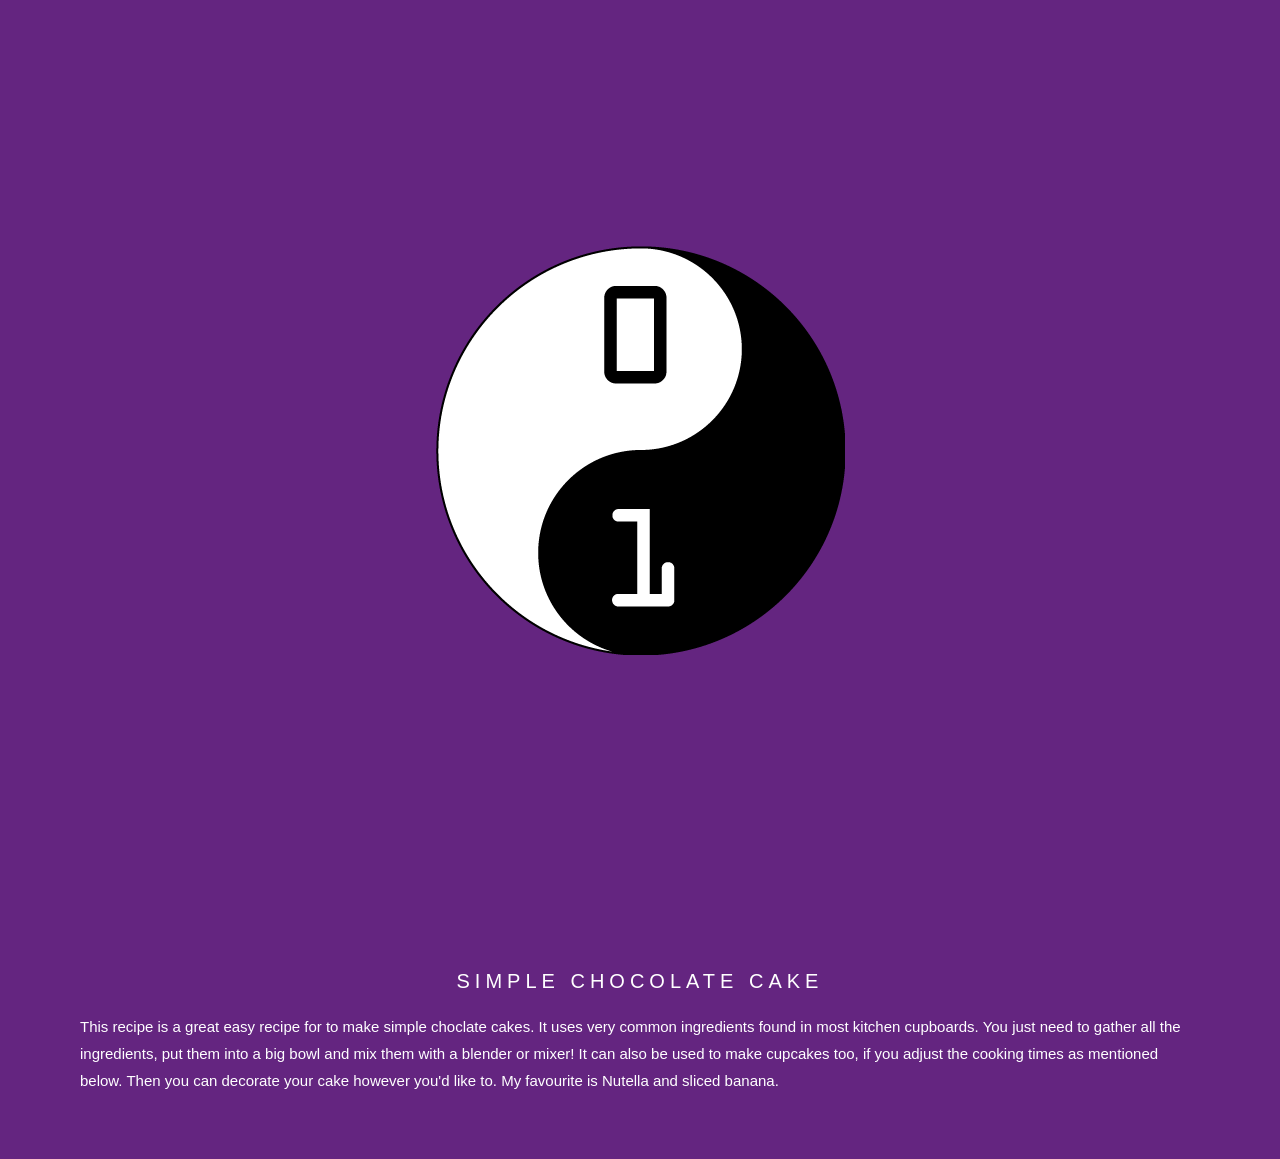
==== starterSource/starterSource/index.html @ 833c67fe "Initial commit" ====
<!DOCTYPE html>
<html>
  <head>
    <meta name="viewport" content="width=device-width, initial-scale=1">
    <link rel="stylesheet" type="text/css" href="style.css">
  </head>
  
  <div class="cd-logo">
    
  </div>
  
  <div class="textSection">
    <h3>SIMPLE CHOCOLATE CAKE</h3>
    <p>This recipe is a great easy recipe for to make simple choclate cakes.
    It uses very common ingredients found in most kitchen cupboards.
    You just need to gather all the ingredients, put them into a big bowl
    and mix them with a blender or mixer!
    It can also be used to make cupcakes too, if you adjust
    the cooking times as mentioned below.
    Then you can decorate your cake however you'd like to.
    My favourite is Nutella and sliced banana. 
    </p>
  </div>
  
</html>
---- starterSource/starterSource/style.css ----
body, html {
  height: 100%;
  margin: 0;
  font: 400 15px/1.8 "Lato", sans-serif;
  color: White;
}

.cd-logo {
  position: relative;
  background-position: center;
  background-repeat: no-repeat;
  background-color: #642580;
  background-size: cover;
  min-height: 100%;
}

.cd-logo {
  background-image: url("CoderDojo.png");
  min-height: 100%;
  background-size: auto;
}

h3 {
  letter-spacing: 5px;
  text-transform: uppercase;
  font: 20px "Lato", sans-serif;
  color: white;
  text-align:center
}

.textSection {
  background-color:#642580;
  padding:50px 80px;
}
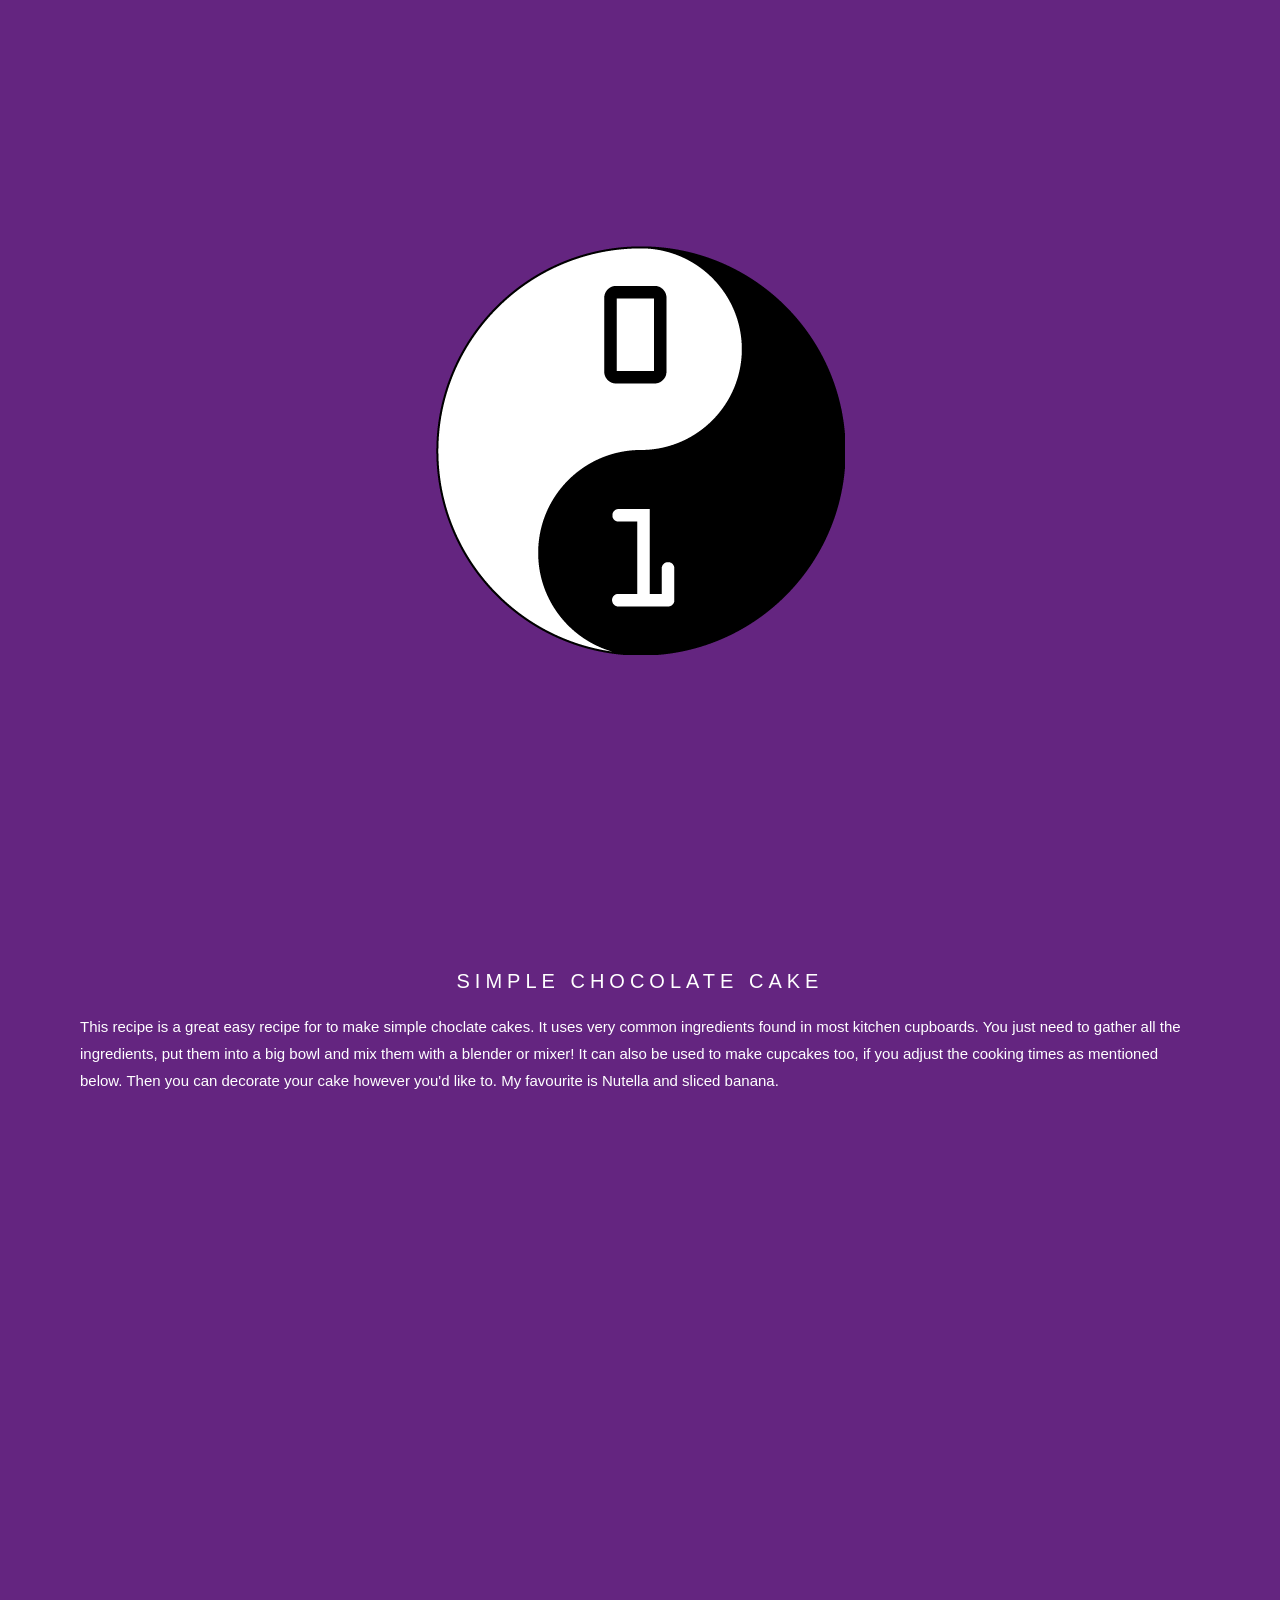
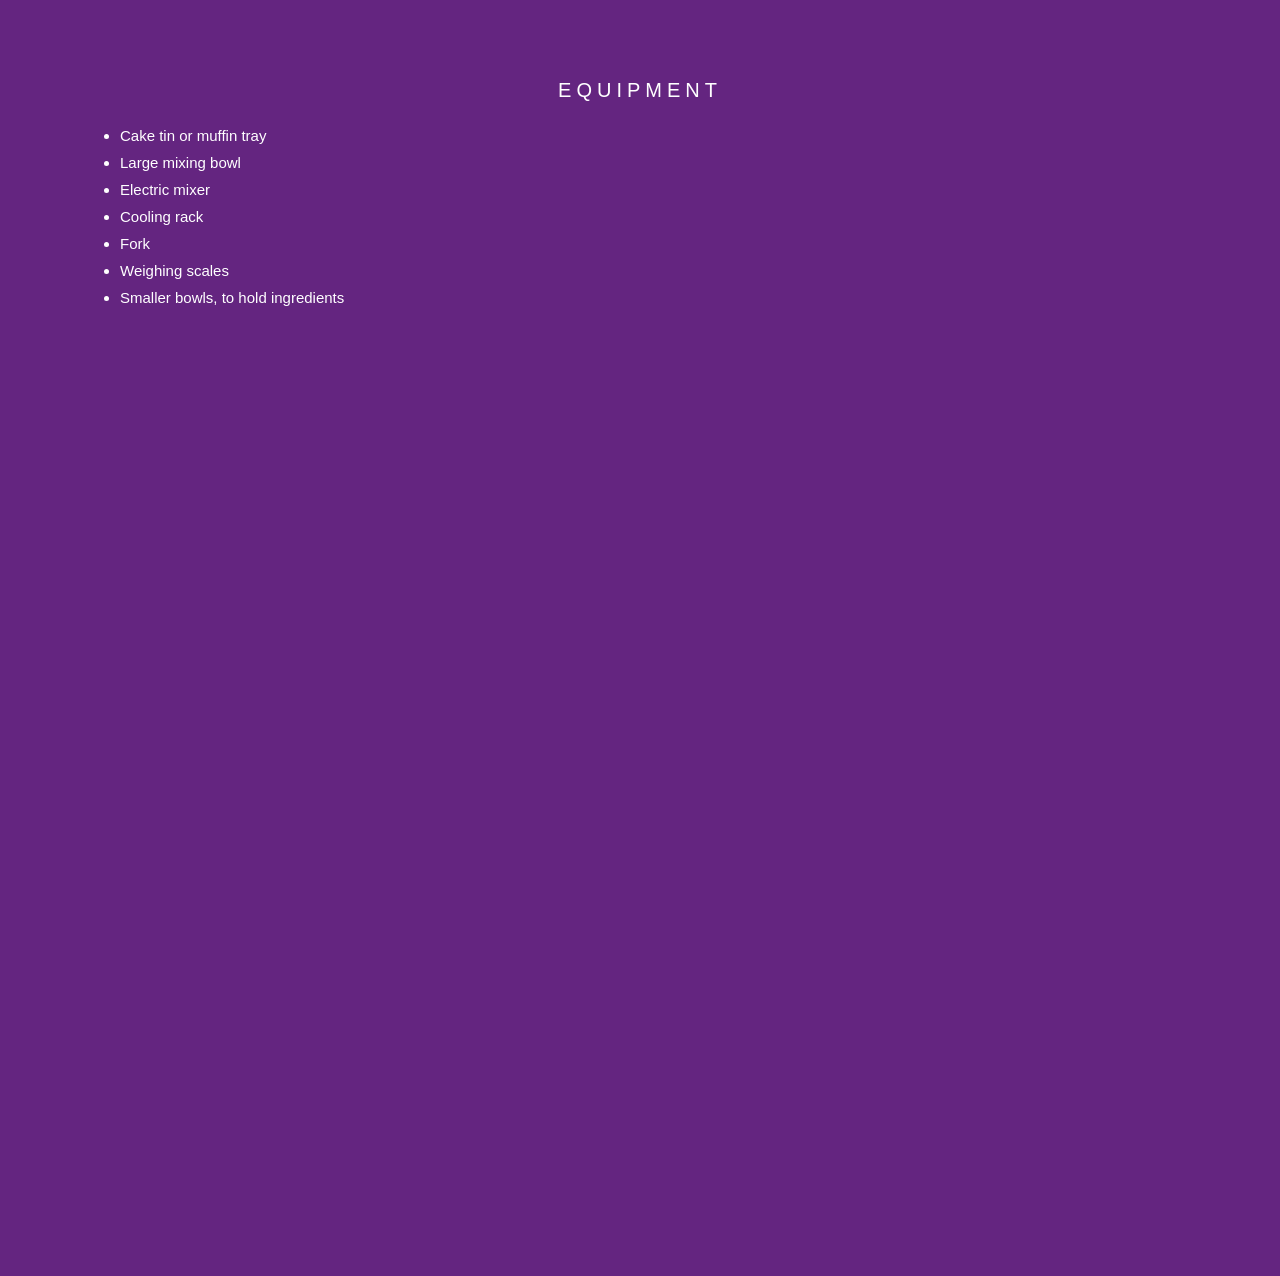
==== commit 615027b3: "Added scrolling" ====
--- a/starterSource/starterSource/index.html
+++ b/starterSource/starterSource/index.html
@@ -22,4 +22,25 @@
     </p>
   </div>
   
+  <div class="kitchen-equipment">
+
+  </div>
+
+  <div class="textSection">
+    <h3>EQUIPMENT</h3>
+    <ul>
+      <li>Cake tin or muffin tray</li>
+      <li>Large mixing bowl</li>
+      <li>Electric mixer</li>
+      <li>Cooling rack</li>
+      <li>Fork</li>
+      <li>Weighing scales</li>
+      <li>Smaller bowls, to hold ingredients</li>
+    </ul>
+  </div>
+
+  <div class="cake-ingredients">
+
+  </div>
+  
 </html>
--- a/starterSource/starterSource/style.css
+++ b/starterSource/starterSource/style.css
@@ -5,13 +5,15 @@
   color: White;
 }
 
-.cd-logo {
+.cd-logo, .kitchen-equipment {
   position: relative;
   background-position: center;
   background-repeat: no-repeat;
   background-color: #642580;
   background-size: cover;
-  min-height: 100%;
+  min-height: 50%;
+
+  background-attachment: fixed;
 }
 
 .cd-logo {
@@ -31,4 +33,20 @@
 .textSection {
   background-color:#642580;
   padding:50px 80px;
+}
+
+.kitchen-equipment {
+  background-image: url("utensils.JPG");
+}
+
+.cake-ingredients {
+  position: relative;
+  background-position: center;
+  background-repeat: no-repeat;
+  background-color: #642580;
+  background-size: cover;
+  min-height: 100%;
+
+  background-attachment: fixed;
+  background-image: url("ingredients.jpg");
 }
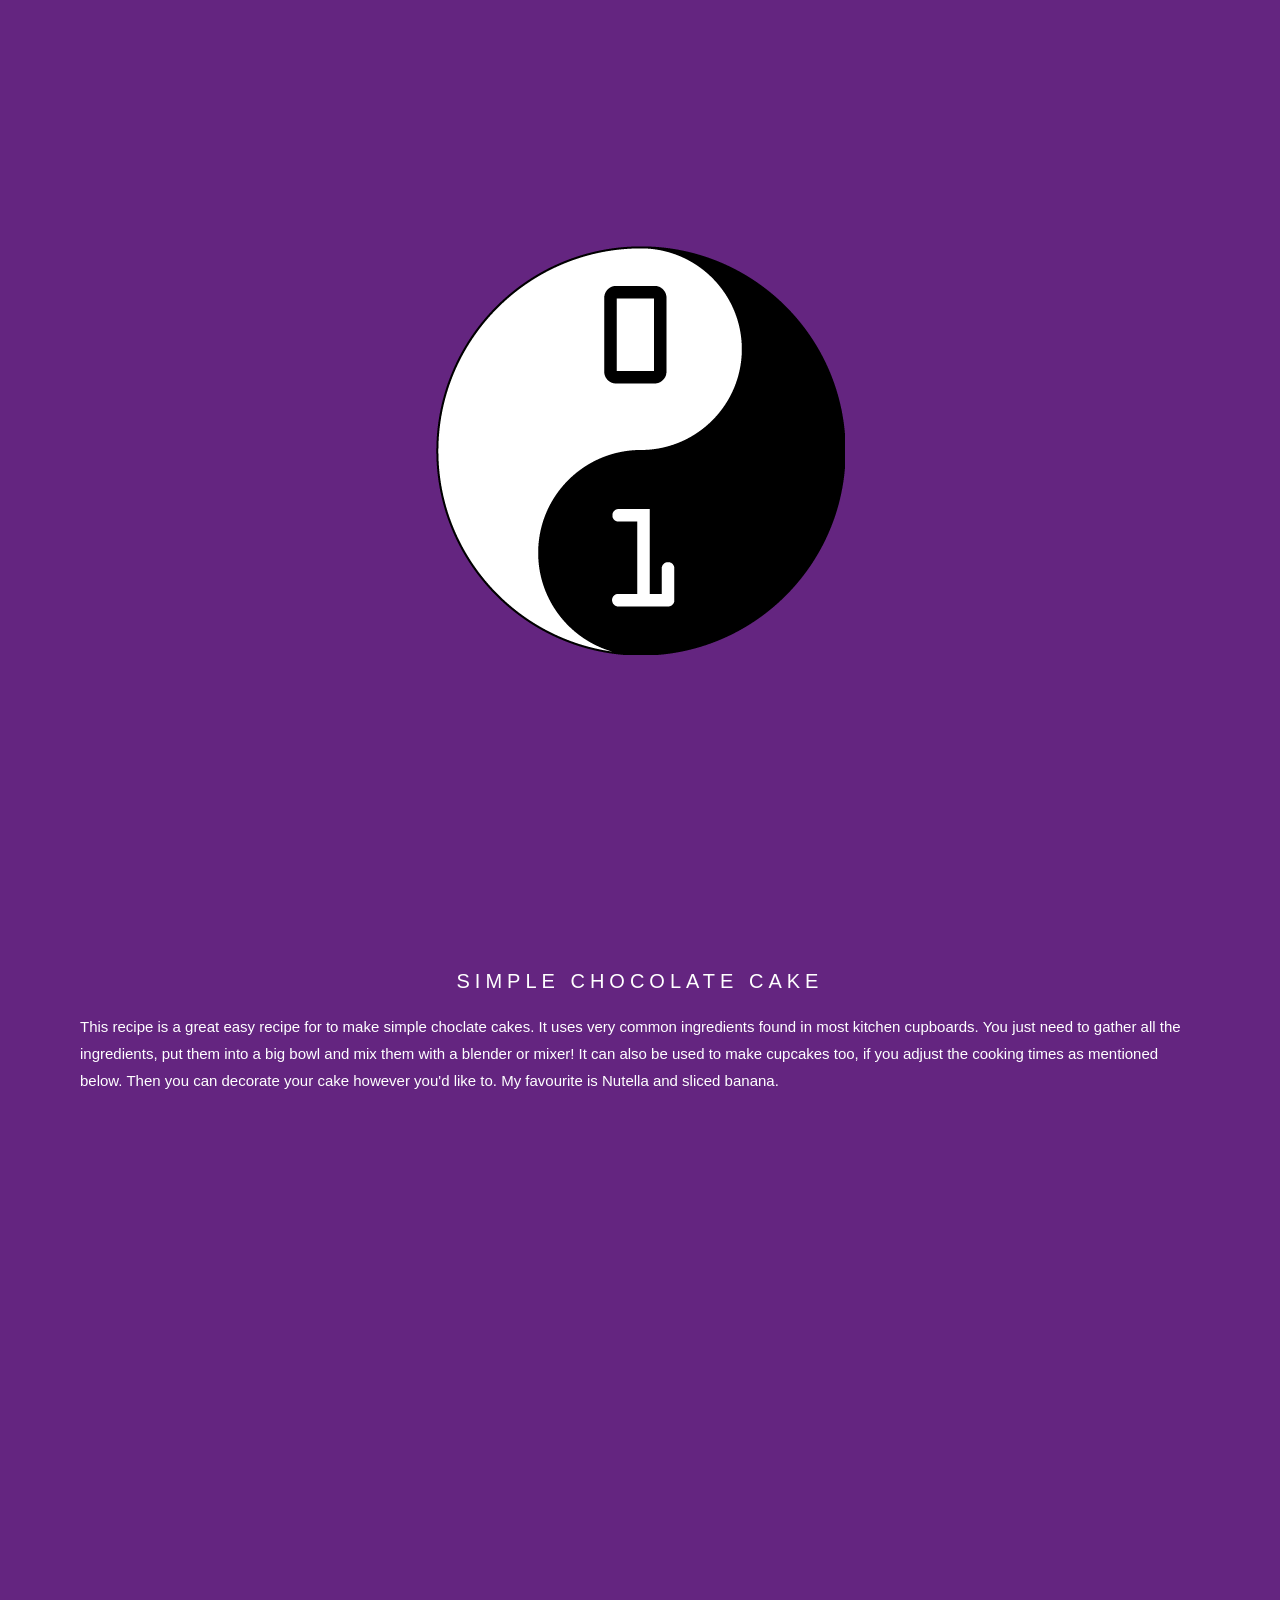
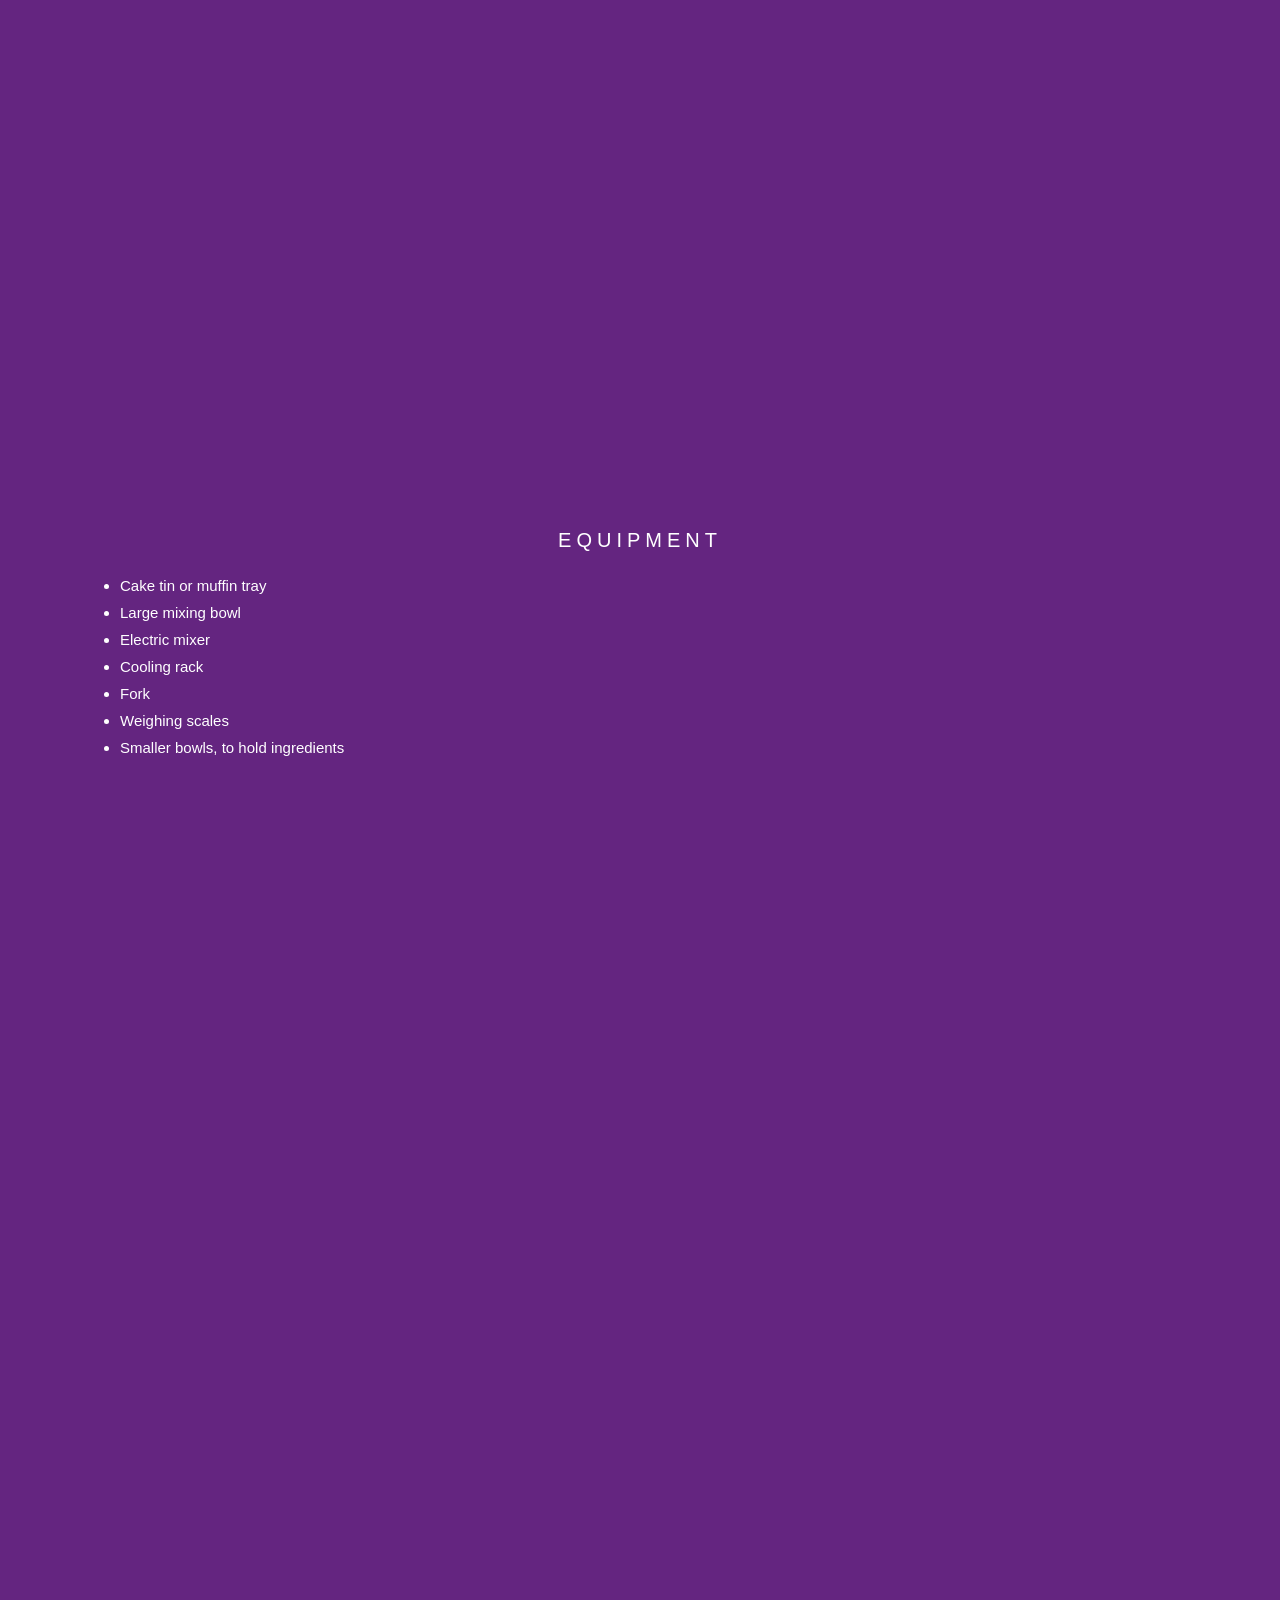
==== commit 3c929829: "Added scrolling" ====
--- a/starterSource/starterSource/index.html
+++ b/starterSource/starterSource/index.html
@@ -29,18 +29,17 @@
   <div class="textSection">
     <h3>EQUIPMENT</h3>
     <ul>
-      <li>Cake tin or muffin tray</li>
-      <li>Large mixing bowl</li>
-      <li>Electric mixer</li>
-      <li>Cooling rack</li>
-      <li>Fork</li>
-      <li>Weighing scales</li>
-      <li>Smaller bowls, to hold ingredients</li>
+     <li>Cake tin or muffin tray</li>
+     <li>Large mixing bowl</li>
+     <li>Electric mixer</li>
+     <li>Cooling rack</li>
+     <li>Fork</li>
+     <li>Weighing scales</li>
+     <li>Smaller bowls, to hold ingredients</li>
     </ul>
   </div>
 
   <div class="cake-ingredients">
-
+    
   </div>
-  
 </html>
--- a/starterSource/starterSource/style.css
+++ b/starterSource/starterSource/style.css
@@ -5,13 +5,13 @@
   color: White;
 }
 
-.cd-logo, .kitchen-equipment {
+.cd-logo, .kitchen-equipment, .cake-ingredients {
   position: relative;
   background-position: center;
   background-repeat: no-repeat;
   background-color: #642580;
   background-size: cover;
-  min-height: 50%;
+  min-height: 100%;
 
   background-attachment: fixed;
 }
@@ -40,13 +40,5 @@
 }
 
 .cake-ingredients {
-  position: relative;
-  background-position: center;
-  background-repeat: no-repeat;
-  background-color: #642580;
-  background-size: cover;
-  min-height: 100%;
-
-  background-attachment: fixed;
   background-image: url("ingredients.jpg");
-}+}
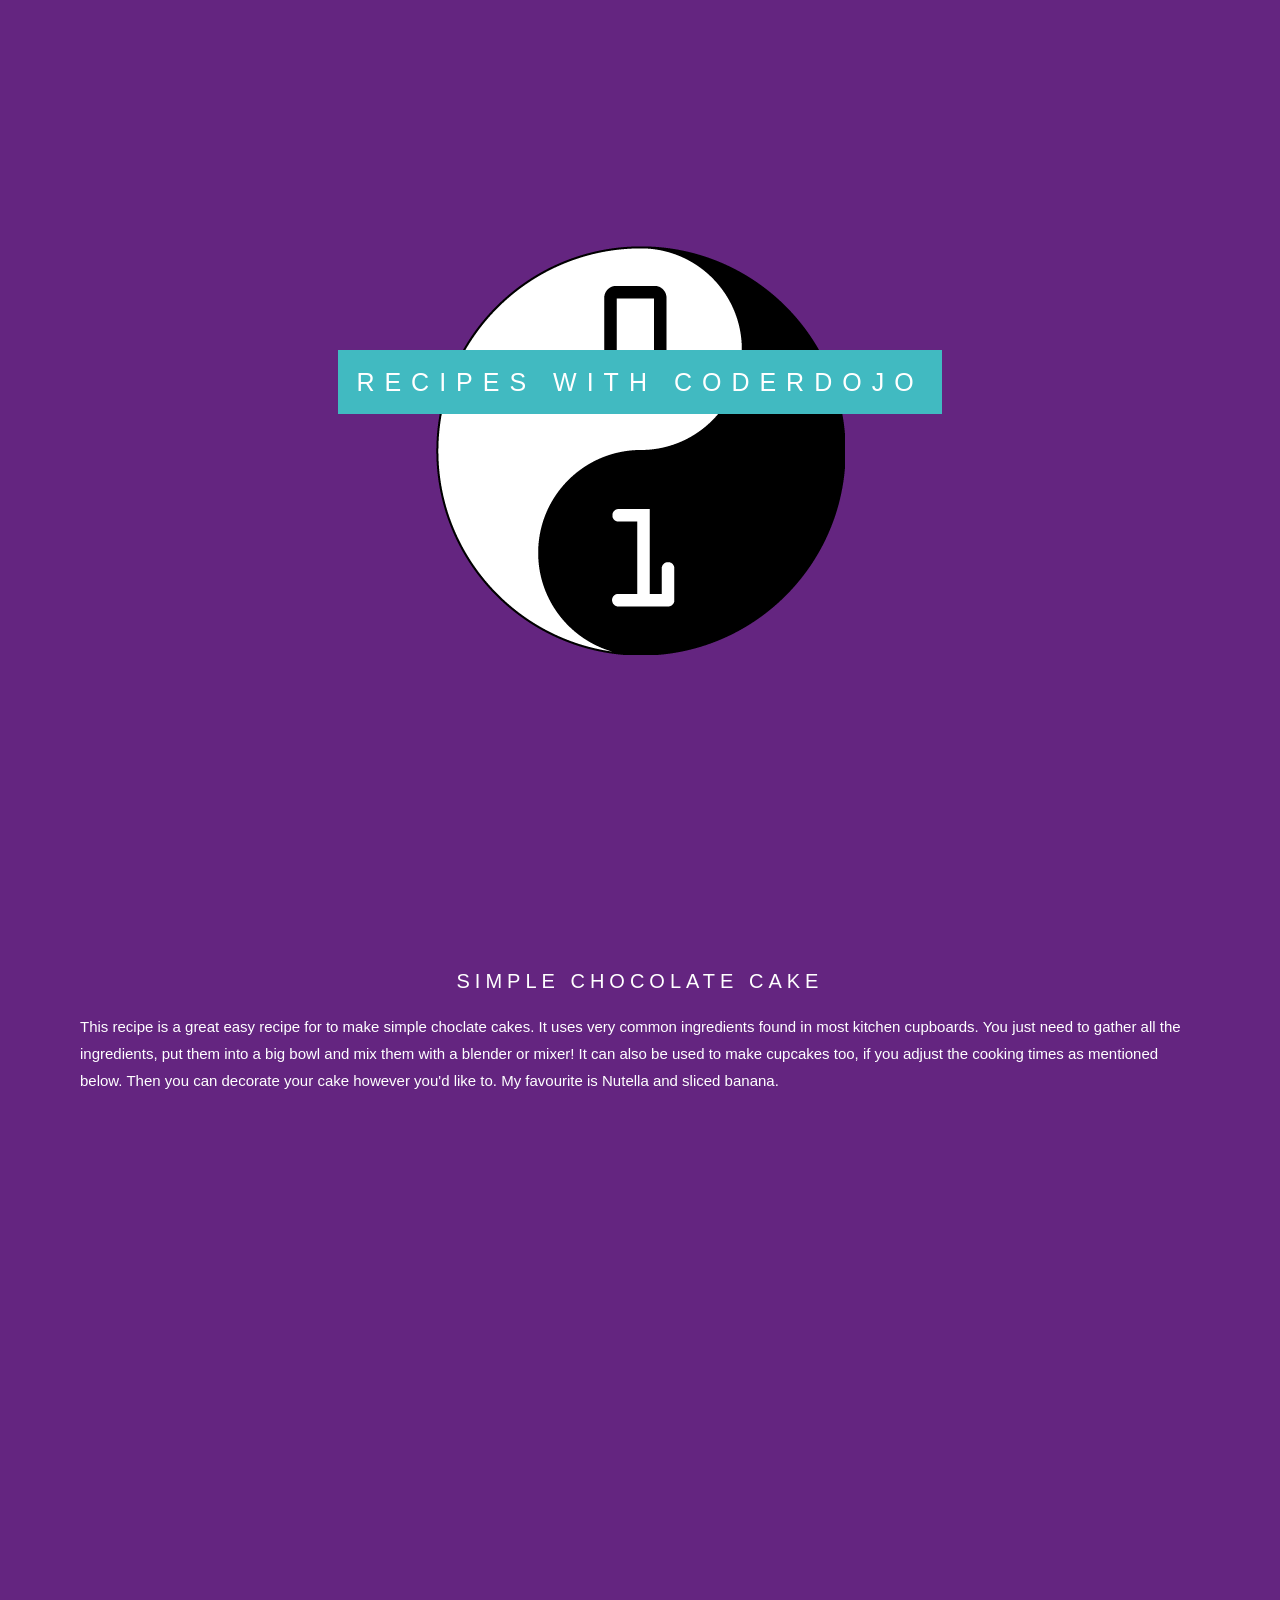
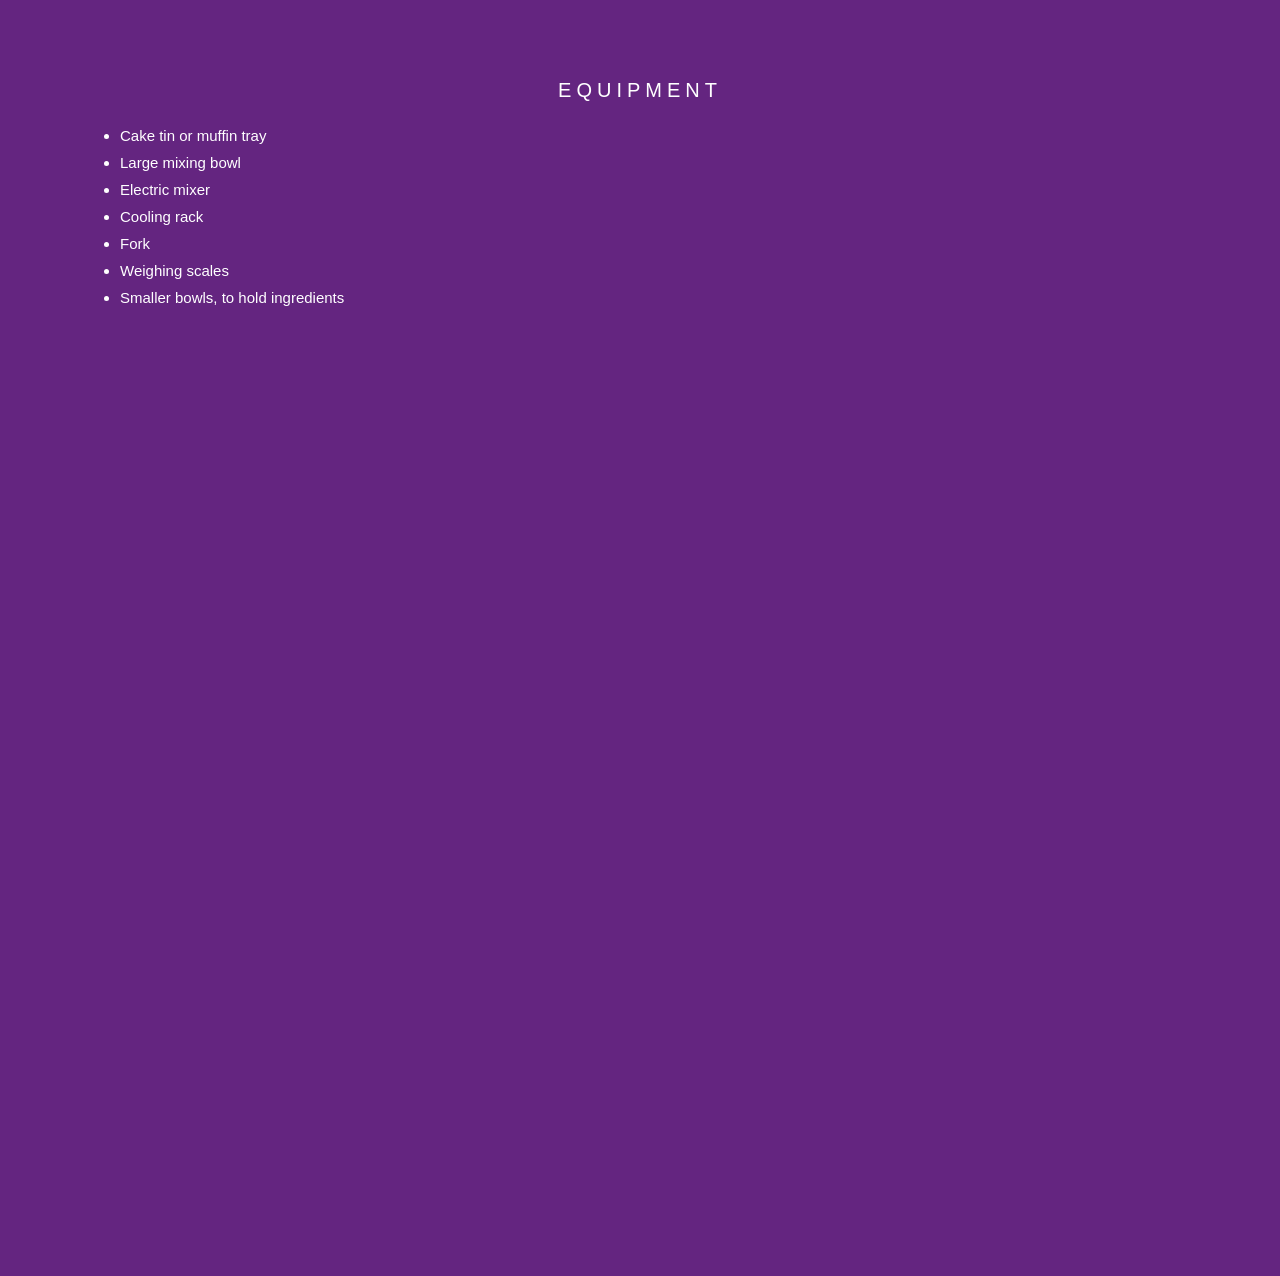
==== commit c70d0d1e: "Finished scrolling, ready to publish" ====
--- a/starterSource/starterSource/index.html
+++ b/starterSource/starterSource/index.html
@@ -6,7 +6,9 @@
   </head>
   
   <div class="cd-logo">
-    
+    <div class="caption">
+      <span class="border">RECIPES WITH CODERDOJO</span>
+    </div>
   </div>
   
   <div class="textSection">
@@ -29,17 +31,18 @@
   <div class="textSection">
     <h3>EQUIPMENT</h3>
     <ul>
-     <li>Cake tin or muffin tray</li>
-     <li>Large mixing bowl</li>
-     <li>Electric mixer</li>
-     <li>Cooling rack</li>
-     <li>Fork</li>
-     <li>Weighing scales</li>
-     <li>Smaller bowls, to hold ingredients</li>
+      <li>Cake tin or muffin tray</li>
+      <li>Large mixing bowl</li>
+      <li>Electric mixer</li>
+      <li>Cooling rack</li>
+      <li>Fork</li>
+      <li>Weighing scales</li>
+      <li>Smaller bowls, to hold ingredients</li>
     </ul>
   </div>
 
   <div class="cake-ingredients">
-    
+
   </div>
+  
 </html>
--- a/starterSource/starterSource/style.css
+++ b/starterSource/starterSource/style.css
@@ -5,13 +5,13 @@
   color: White;
 }
 
-.cd-logo, .kitchen-equipment, .cake-ingredients {
+.cd-logo, .kitchen-equipment {
   position: relative;
   background-position: center;
   background-repeat: no-repeat;
   background-color: #642580;
   background-size: cover;
-  min-height: 100%;
+  min-height: 50%;
 
   background-attachment: fixed;
 }
@@ -40,5 +40,28 @@
 }
 
 .cake-ingredients {
+  position: relative;
+  background-position: center;
+  background-repeat: no-repeat;
+  background-color: #642580;
+  background-size: cover;
+  min-height: 100%;
+
+  background-attachment: fixed;
   background-image: url("ingredients.jpg");
 }
+
+.caption {
+  position: absolute;
+  top: 40%;
+  width: 100%;
+  text-align: center;
+}
+
+.border {
+  background-color: #41BAC1;
+  color: White;
+  padding: 18px;
+  font-size: 25px;
+  letter-spacing: 10px;
+}
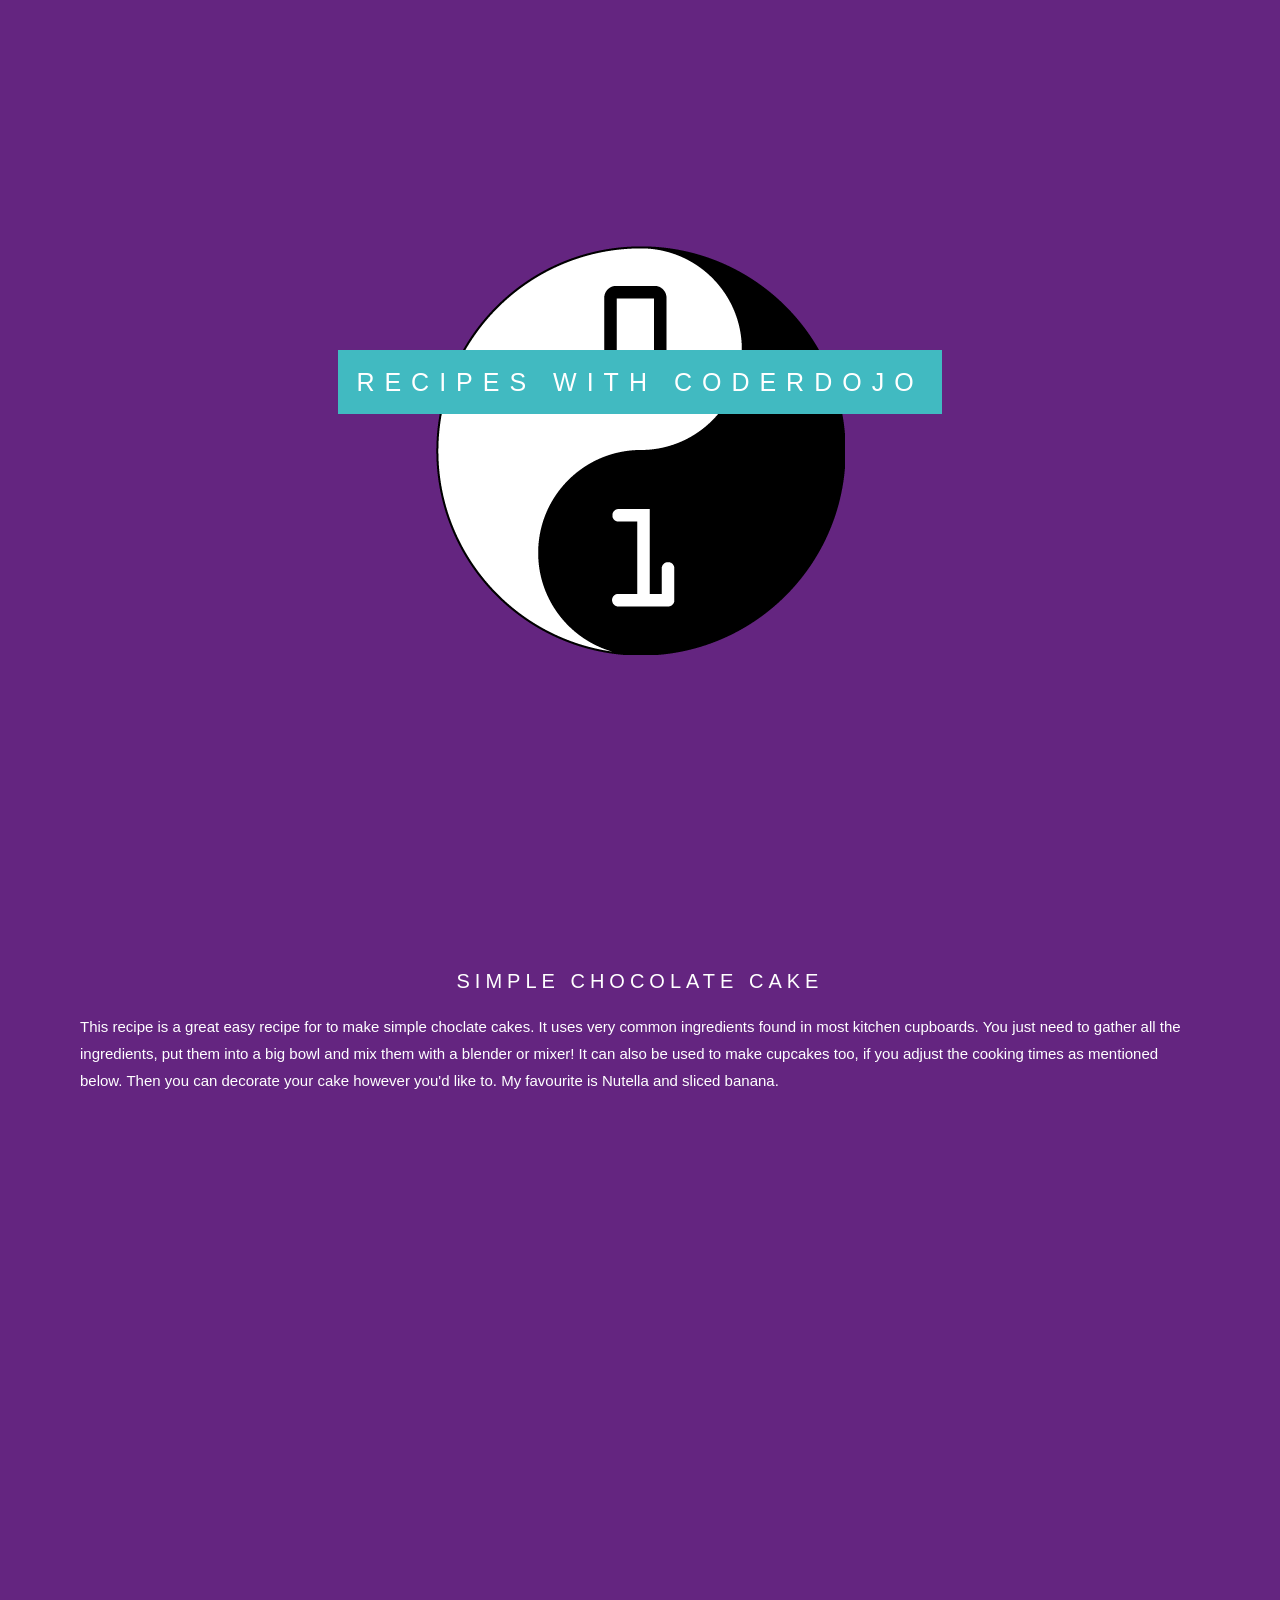
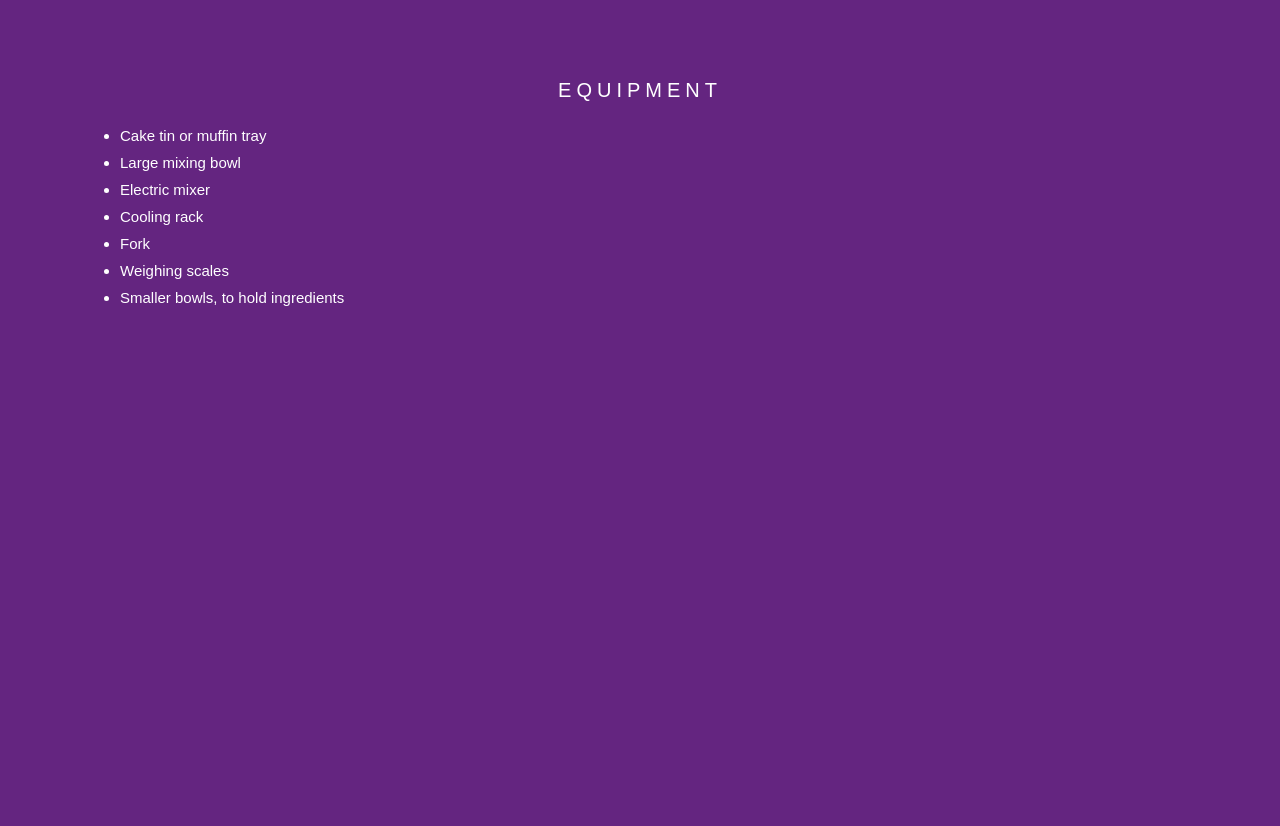
==== commit 36c537ea: "finished scrolling" ====
--- a/starterSource/starterSource/index.html
+++ b/starterSource/starterSource/index.html
@@ -31,18 +31,17 @@
   <div class="textSection">
     <h3>EQUIPMENT</h3>
     <ul>
-      <li>Cake tin or muffin tray</li>
-      <li>Large mixing bowl</li>
-      <li>Electric mixer</li>
-      <li>Cooling rack</li>
-      <li>Fork</li>
-      <li>Weighing scales</li>
-      <li>Smaller bowls, to hold ingredients</li>
+     <li>Cake tin or muffin tray</li>
+     <li>Large mixing bowl</li>
+     <li>Electric mixer</li>
+     <li>Cooling rack</li>
+     <li>Fork</li>
+     <li>Weighing scales</li>
+     <li>Smaller bowls, to hold ingredients</li>
     </ul>
   </div>
 
   <div class="cake-ingredients">
-
+    
   </div>
-  
 </html>
--- a/starterSource/starterSource/style.css
+++ b/starterSource/starterSource/style.css
@@ -5,7 +5,7 @@
   color: White;
 }
 
-.cd-logo, .kitchen-equipment {
+.cd-logo, .kitchen-equipment, .cake-ingredients {
   position: relative;
   background-position: center;
   background-repeat: no-repeat;
@@ -40,14 +40,6 @@
 }
 
 .cake-ingredients {
-  position: relative;
-  background-position: center;
-  background-repeat: no-repeat;
-  background-color: #642580;
-  background-size: cover;
-  min-height: 100%;
-
-  background-attachment: fixed;
   background-image: url("ingredients.jpg");
 }
 
